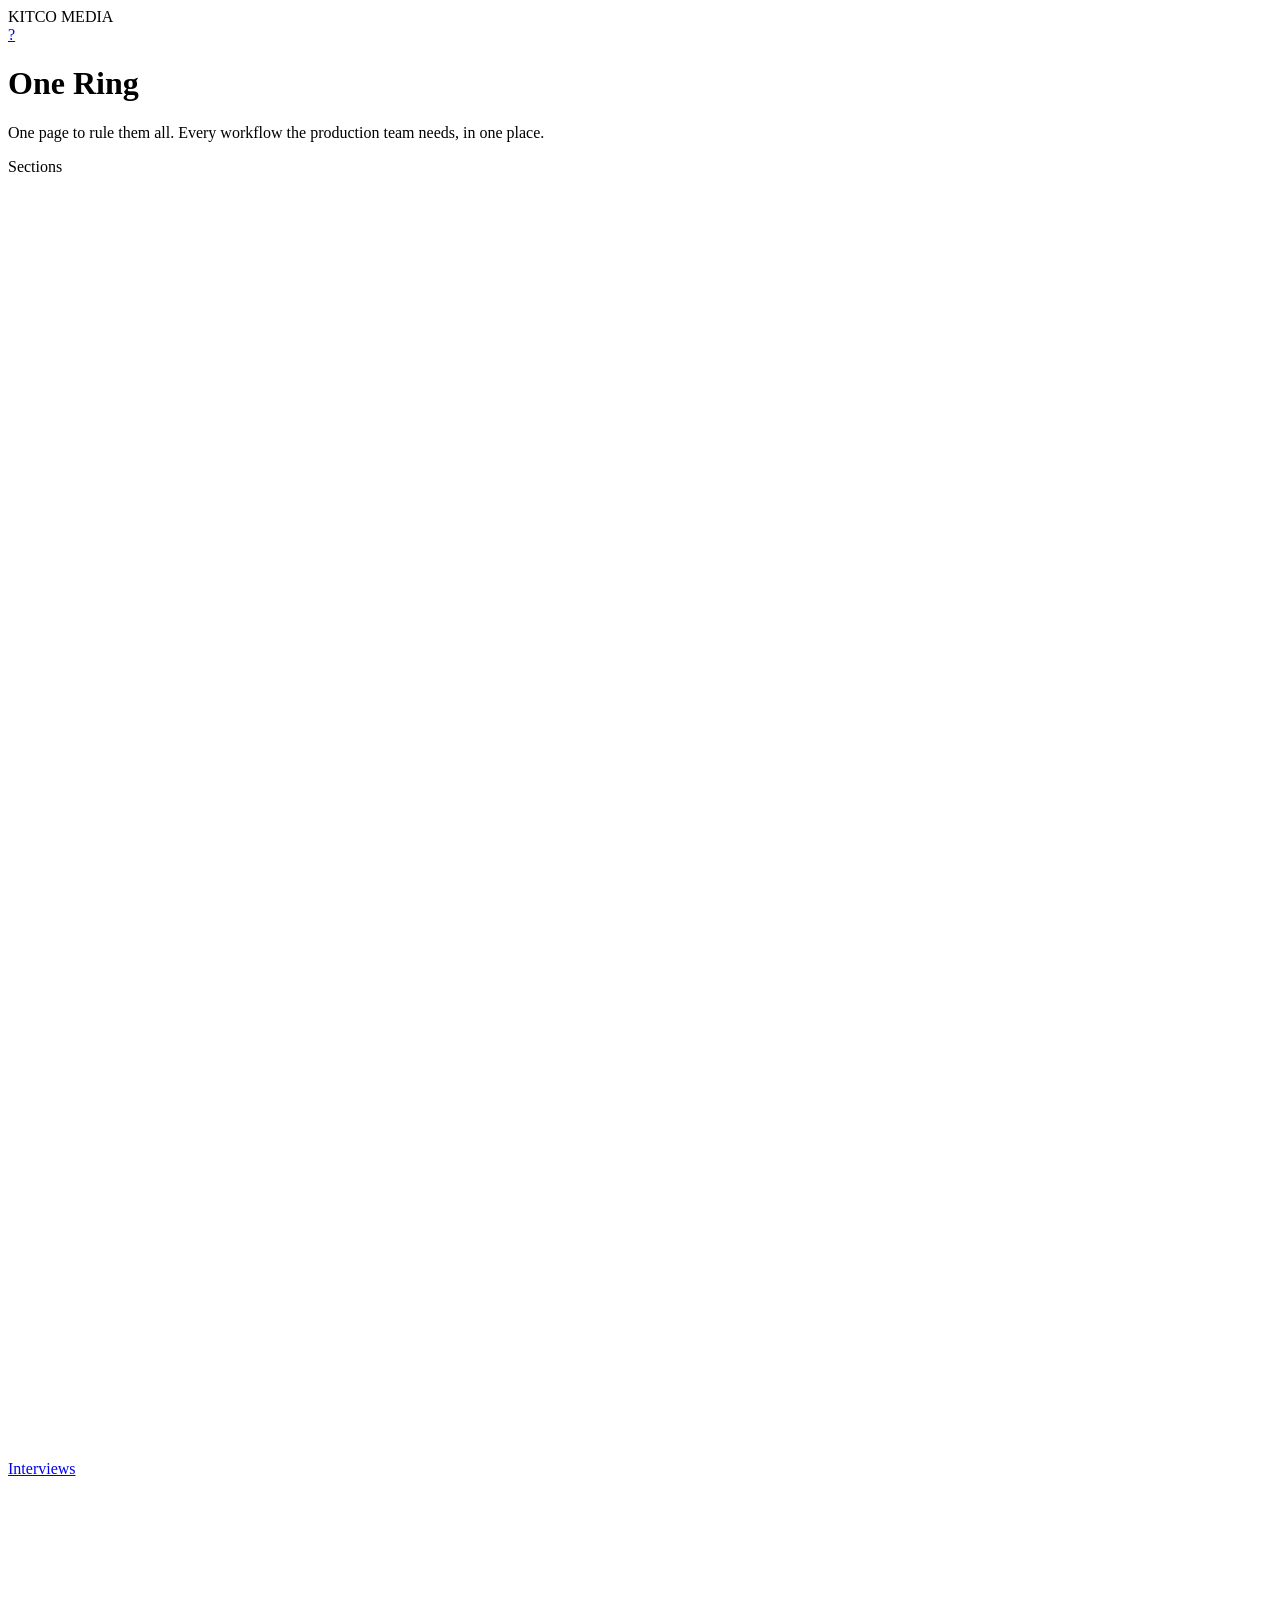
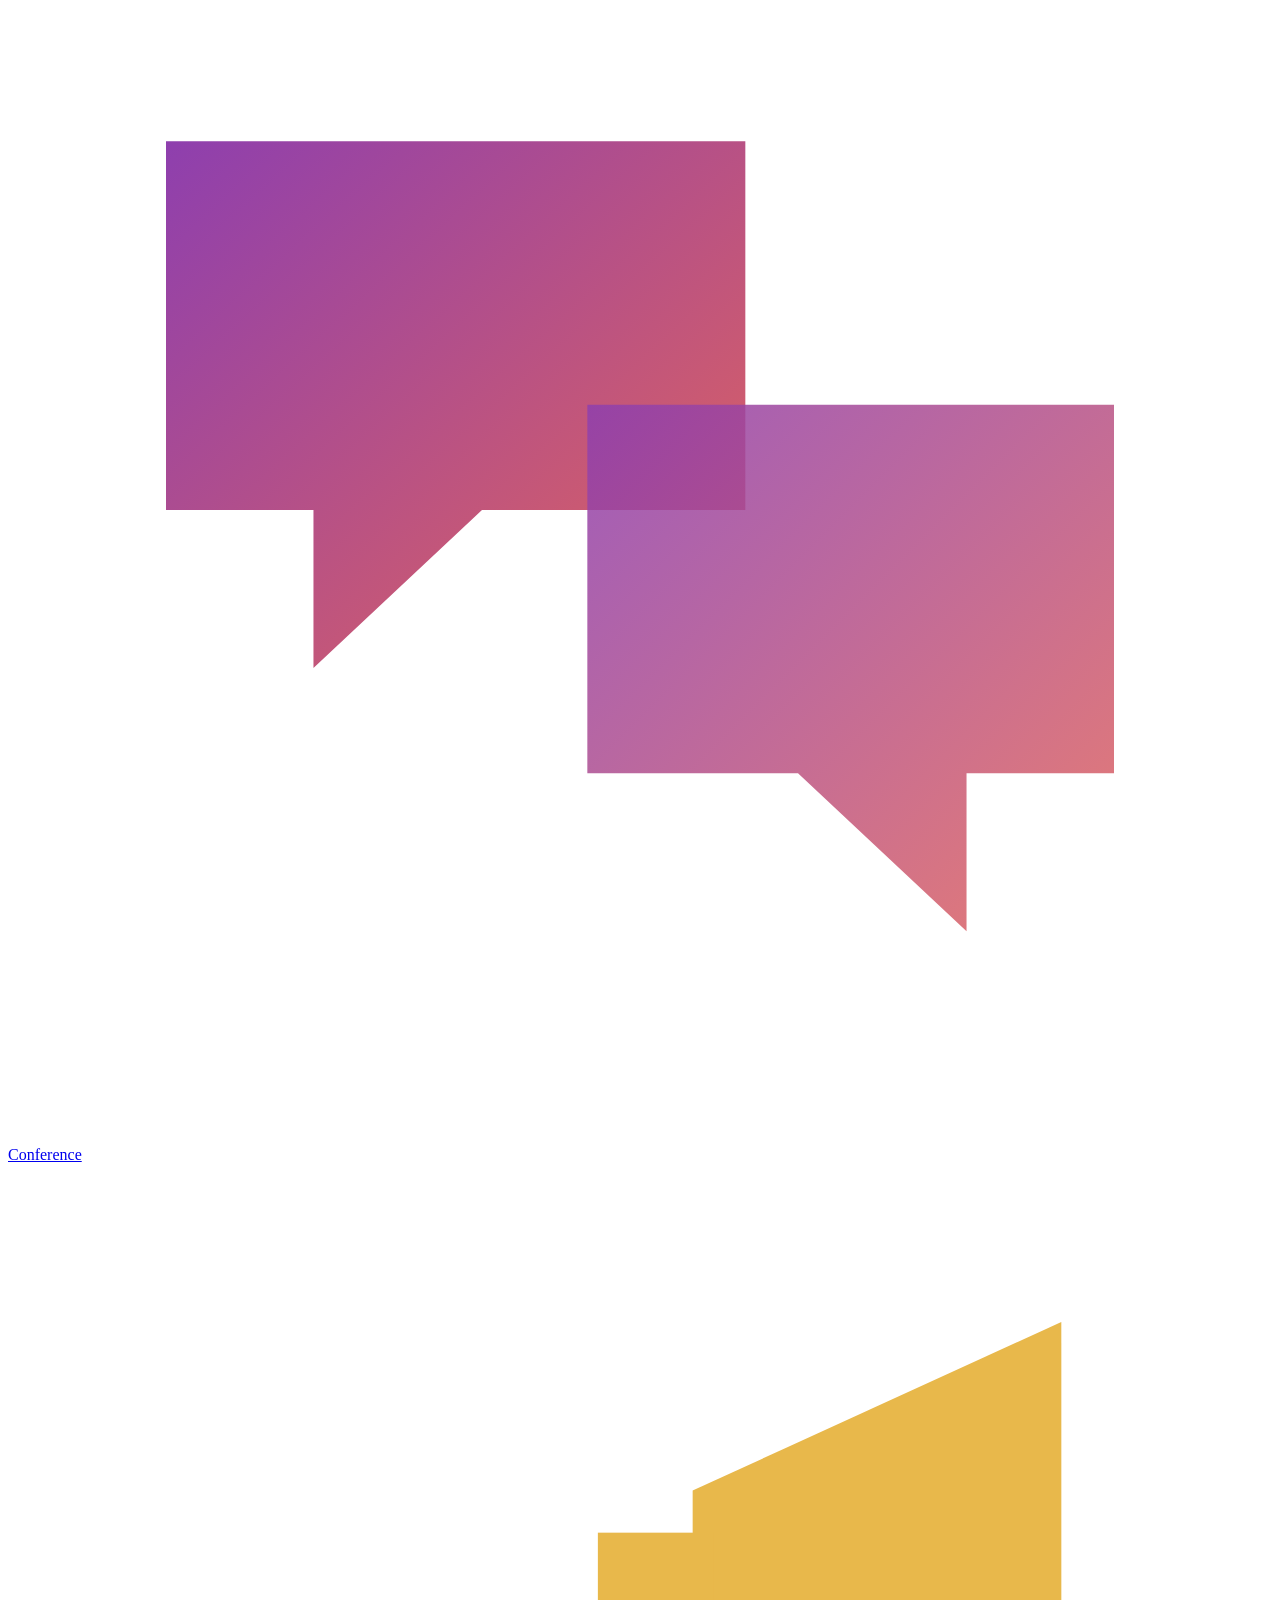
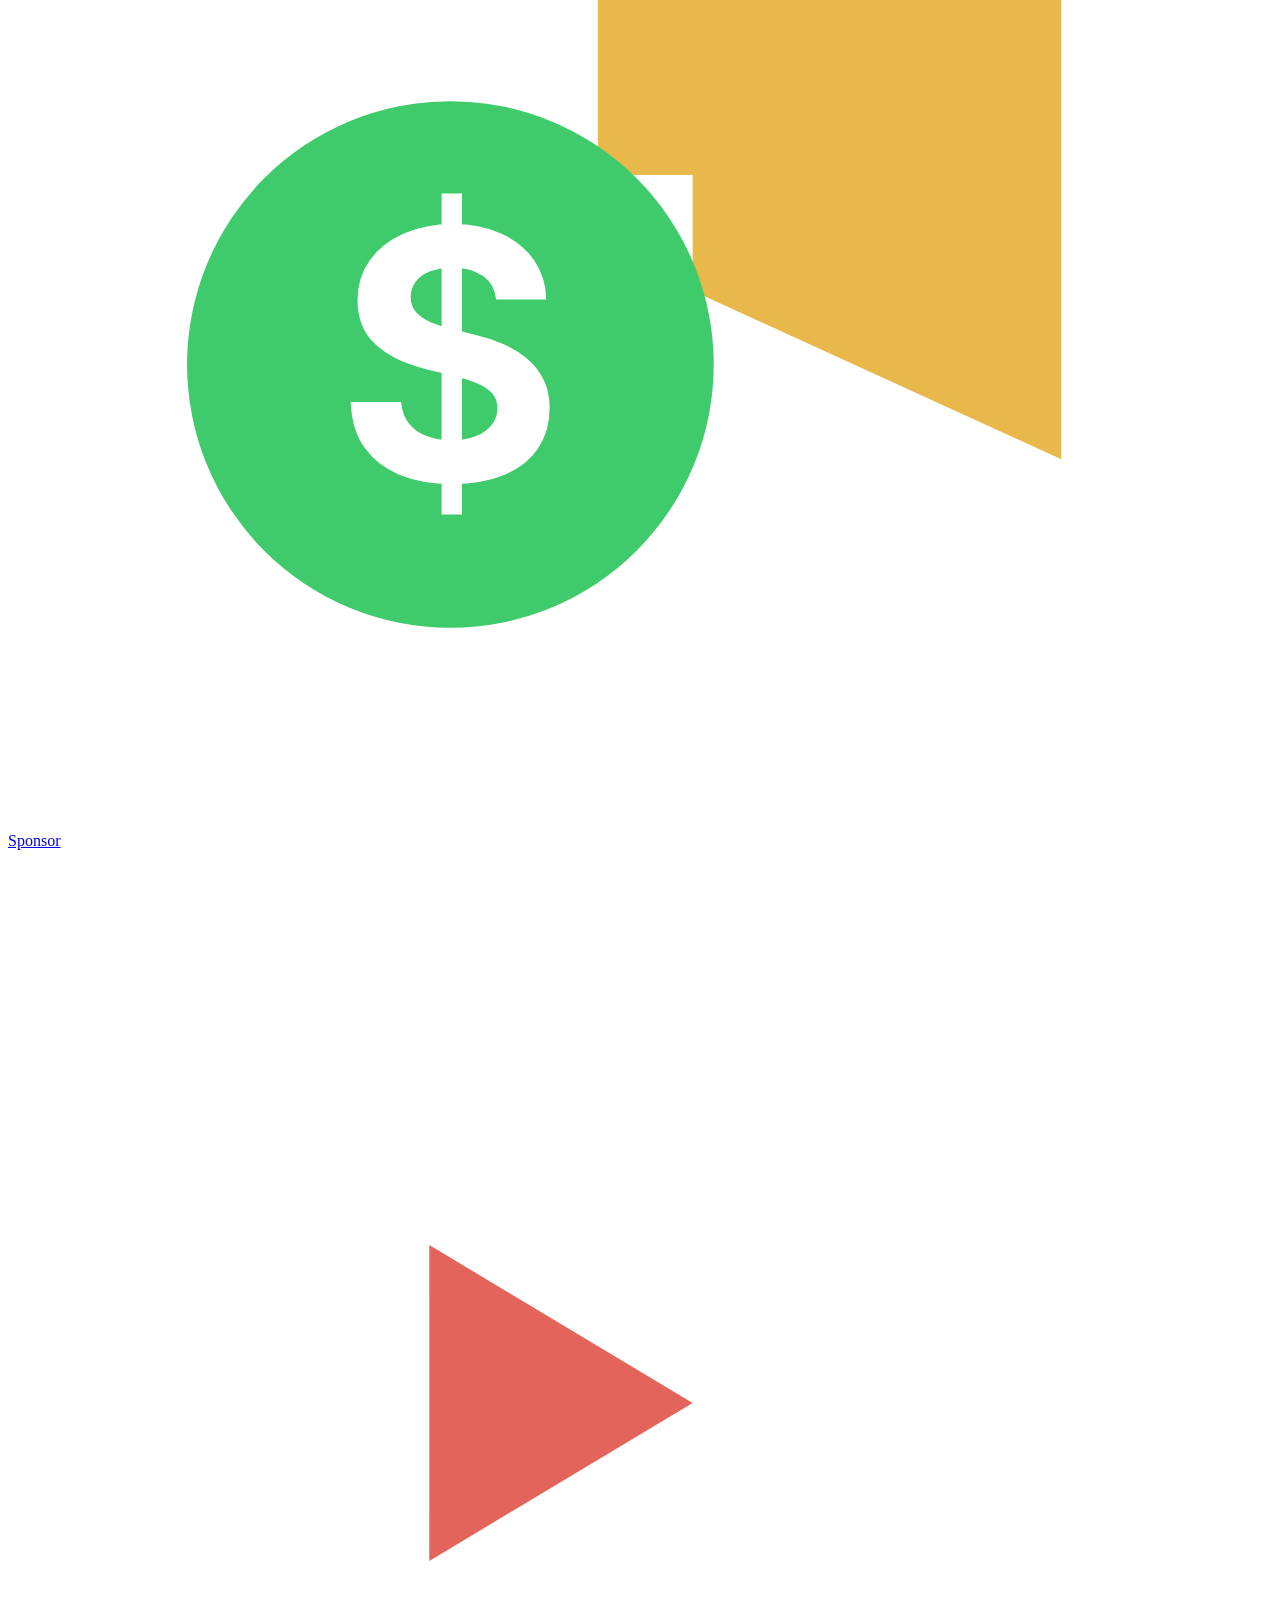
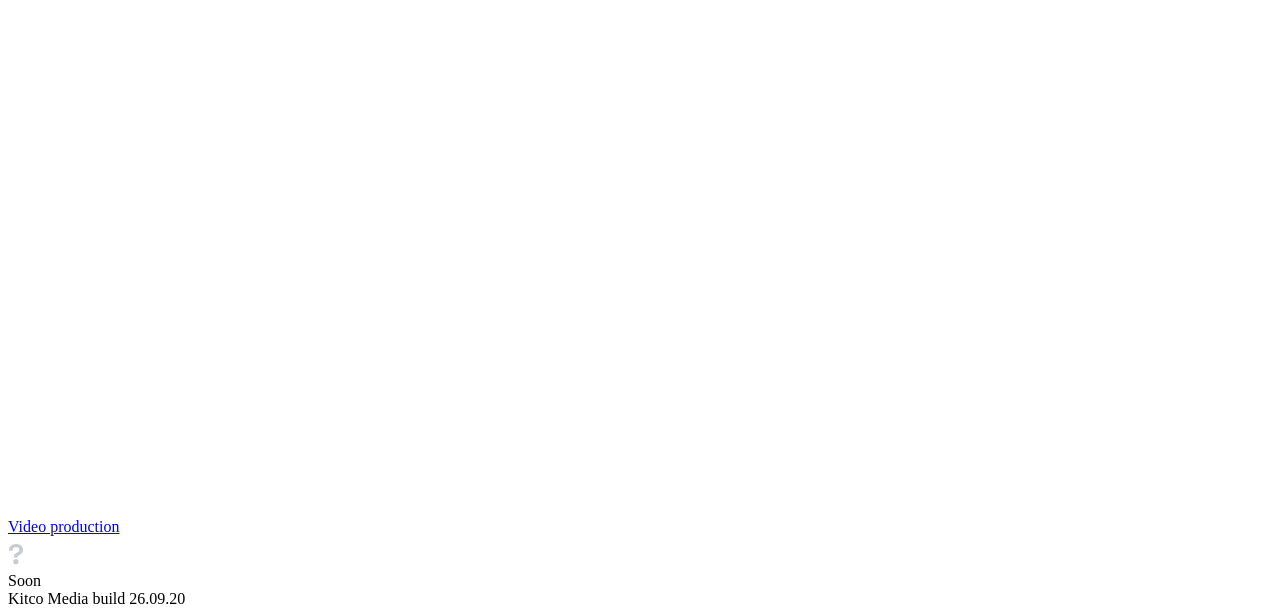
==== index.html @ 61135128 "Add files via upload" ====
<!DOCTYPE html>
<html lang="en">
<head>
<meta charset="UTF-8">
<meta name="viewport" content="width=device-width, initial-scale=1, viewport-fit=cover">
<title>Kitco Media — One Ring</title>
<meta name="description" content="Kitco Media internal reference hub.">
<link rel="preconnect" href="https://fonts.googleapis.com">
<link rel="preconnect" href="https://fonts.gstatic.com" crossorigin>
<link href="https://fonts.googleapis.com/css2?family=Space+Grotesk:wght@600;700&family=Inter:wght@400;500;600;700&display=swap" rel="stylesheet">
<link rel="stylesheet" href="assets/site.css">
</head>
<body>
<div class="wrap">

  <div class="topbar">
    <div class="lockup">
      <span class="kitco">KITCO</span>
      <span class="media-badge">MEDIA</span>
    </div>
    <div class="util-row">
      <a class="util-btn util-help" href="help.html" aria-label="Help">?</a>
    </div>
  </div>

  <div class="hero">
    <h1>One&nbsp;Ring</h1>
    <p>One page to rule them all. Every workflow the production team needs, in one place.</p>
  </div>

  <p class="section-label">Sections</p>

  <div class="grid">

    <a class="tile-link" href="interviews.html">
      <div class="tile bg-blue">
        <svg viewBox="0 0 24 24"><circle cx="12" cy="7.2" r="3.4" fill="#fff"/><path d="M6 15.2c0-2.4 2.6-3.6 6-3.6s6 1.2 6 3.6v1.2H6Z" fill="#fff"/><rect x="4" y="17.4" width="16" height="2.4" rx="1" fill="#fff"/></svg>
      </div>
      <span class="tile-label">Interviews</span>
    </a>

    <a class="tile-link" href="conference.html">
      <div class="tile bg-black">
        <svg viewBox="0 0 24 24">
          <defs><linearGradient id="hg1" x1="0" y1="0" x2="1" y2="1"><stop offset="0" stop-color="#8E3FAE"/><stop offset="1" stop-color="#E2645B"/></linearGradient></defs>
          <path d="M3 5h11v7H9l-3.2 3V12H3Z" fill="url(#hg1)"/>
          <path d="M11 10h10v7h-2.8v3L15 17h-4Z" fill="url(#hg1)" opacity="0.85"/>
        </svg>
      </div>
      <span class="tile-label">Conference</span>
    </a>

    <a class="tile-link" href="sponsor.html">
      <div class="tile bg-purple">
        <svg viewBox="0 0 24 24">
          <path d="M13 6.2l7-3.2v14l-7-3.2z" fill="#E8B84B"/>
          <rect x="11.2" y="7" width="2.2" height="4.6" fill="#E8B84B"/>
          <circle cx="8.4" cy="15.2" r="5" fill="#3FCB6B"/>
          <text x="8.4" y="17.4" font-size="6.6" font-weight="700" fill="#fff" text-anchor="middle" font-family="Inter, sans-serif">$</text>
        </svg>
      </div>
      <span class="tile-label">Sponsor</span>
    </a>

    <a class="tile-link" href="videoprod.html">
      <div class="tile bg-coral">
        <svg viewBox="0 0 24 24">
          <rect x="3" y="3" width="14" height="14" rx="4" fill="#fff"/>
          <path d="M8 7.5v6l5-3z" fill="#E2645B"/>
          <path d="M16.2 14.2l5 5" stroke="#fff" stroke-width="2.3" stroke-linecap="round"/>
          <path d="M19.6 12.6l3 3-2 2-3-3z" fill="#fff"/>
        </svg>
      </div>
      <span class="tile-label">Video production</span>
    </a>

    <div class="tile-link soon">
      <div class="tile bg-soon">
        <span style="font-family:'Space Grotesk',sans-serif; font-weight:700; font-size:28px; color:#C7CBD3;">?</span>
      </div>
      <span class="tile-label">Soon</span>
    </div>

  </div>

  <footer class="page-footer">
    <span>Kitco Media</span>
    <span>build 26.09.20</span>
  </footer>

</div>
</body>
</html>
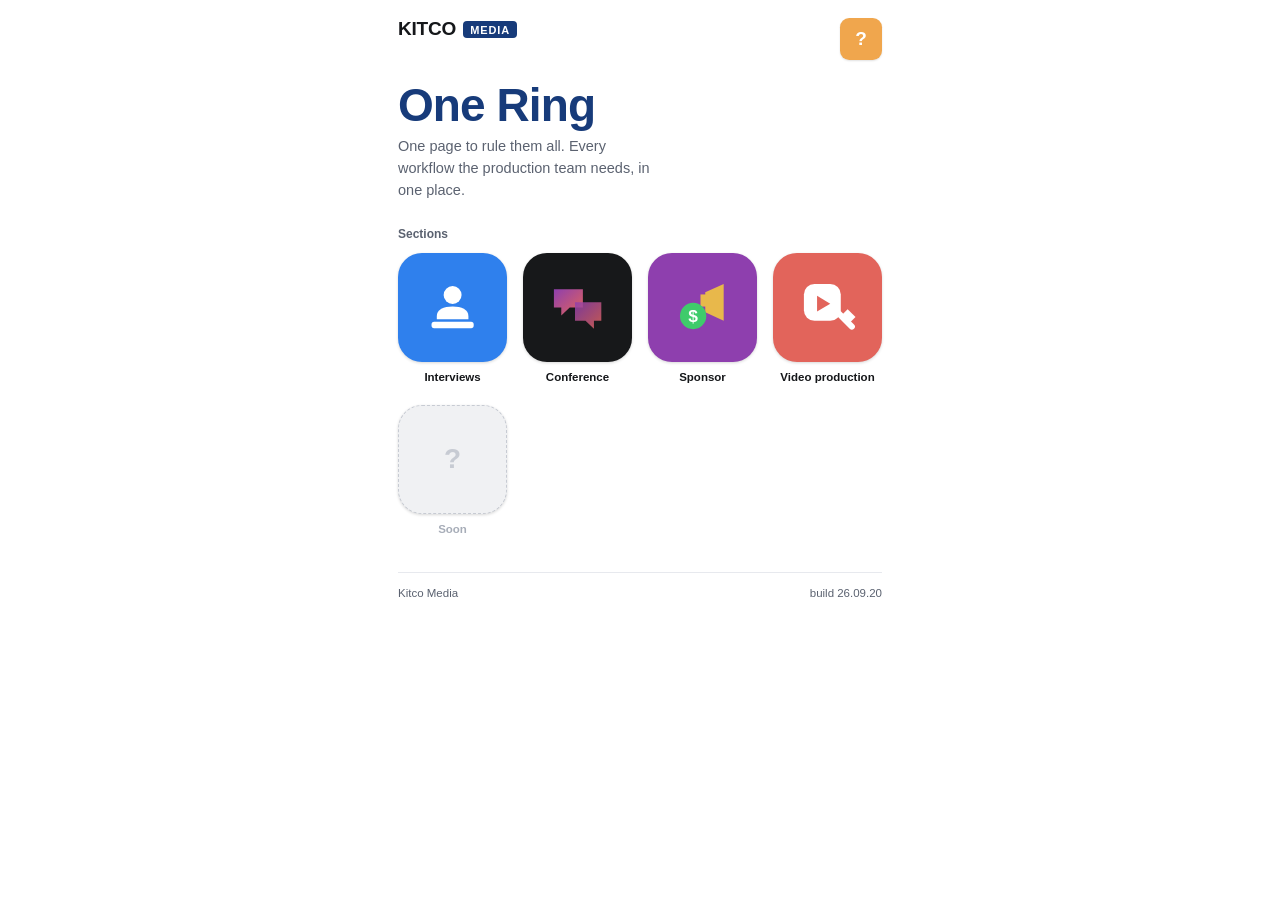
==== commit ecf3f5dc: "Add files via upload" ====
--- a/index.html
+++ b/index.html
@@ -4,66 +4,423 @@
 <meta charset="UTF-8">
 <meta name="viewport" content="width=device-width, initial-scale=1, viewport-fit=cover">
 <title>Kitco Media — One Ring</title>
-<meta name="description" content="Kitco Media internal reference hub.">
-<link rel="preconnect" href="https://fonts.googleapis.com">
-<link rel="preconnect" href="https://fonts.gstatic.com" crossorigin>
-<link href="https://fonts.googleapis.com/css2?family=Space+Grotesk:wght@600;700&family=Inter:wght@400;500;600;700&display=swap" rel="stylesheet">
-<link rel="stylesheet" href="assets/site.css">
+<style>
+:root{
+  --bg:#FFFFFF;
+  --ink:#15171A;
+  --ink-soft:#5B6270;
+  --line:#E7E9EE;
+
+  --navy:#173B7A;
+  --blue:#2F80ED;
+  --orange:#F0A64D;
+  --purple:#8E3FAE;
+  --coral:#E2645B;
+  --gold:#C99A3B;
+  --green:#34C759;
+  --cyan:#3FC1D6;
+  --magenta:#DD4FC0;
+
+  --tile-black:#17181A;
+  --tile-grey:#3A3A3D;
+  --tile-beige:#EEEAE2;
+
+  box-sizing:border-box;
+}
+*{box-sizing:inherit; margin:0; padding:0;}
+html,body{background:var(--bg);}
+body{
+  color:var(--ink);
+  font-family:-apple-system,BlinkMacSystemFont,"Segoe UI",Roboto,Helvetica,Arial,sans-serif;
+  min-height:100%;
+  padding-top:env(safe-area-inset-top,0px);
+  padding-bottom:env(safe-area-inset-bottom,0px);
+  -webkit-font-smoothing:antialiased;
+}
+a{color:inherit; text-decoration:none;}
+img,svg{display:block;}
+
+.wrap{max-width:520px; margin:0 auto; padding:18px 18px 56px;}
+
+.screen{display:none;}
+.screen.active{display:block;}
+
+/* top bar */
+.topbar{display:flex; align-items:flex-start; justify-content:space-between; gap:12px; margin-bottom:22px;}
+.lockup{display:flex; align-items:baseline; gap:7px; flex-shrink:0;}
+.lockup .kitco{font-weight:700; font-size:19px; letter-spacing:-0.01em; color:var(--ink);}
+.lockup .media-badge{font-weight:600; font-size:11px; letter-spacing:0.08em; color:#fff; background:var(--navy); padding:3px 7px 2px; border-radius:4px; transform:translateY(-1px);}
+
+.util-row{display:flex; gap:10px; flex-shrink:0;}
+.util-btn{width:42px; height:42px; border-radius:22%; display:flex; align-items:center; justify-content:center; flex-shrink:0; box-shadow:0 1px 2px rgba(0,0,0,0.12); border:none; cursor:pointer;}
+.util-btn svg{width:22px; height:22px;}
+.util-home{background:var(--blue);}
+.util-help{background:var(--orange); font-weight:700; color:#fff; font-size:19px;}
+
+/* page head */
+.page-head{display:flex; align-items:center; gap:14px; margin-bottom:26px;}
+.page-icon{width:64px; height:64px; border-radius:22%; flex-shrink:0; display:flex; align-items:center; justify-content:center; box-shadow:0 1px 3px rgba(0,0,0,0.15);}
+.page-icon svg{width:34px; height:34px;}
+.page-head h1{font-weight:700; font-size:26px; letter-spacing:-0.01em; color:var(--ink);}
+
+/* hero */
+.hero{margin-bottom:26px;}
+.hero h1{font-weight:700; font-size:clamp(36px,10vw,46px); line-height:1; letter-spacing:-0.02em; color:var(--navy);}
+.hero p{margin-top:8px; font-size:14.5px; color:var(--ink-soft); max-width:32ch; line-height:1.5;}
+
+.section-label{font-size:12px; font-weight:600; color:var(--ink-soft); margin-bottom:12px;}
+
+/* grid */
+.grid{display:grid; grid-template-columns:repeat(4,1fr); gap:16px 12px;}
+@media (min-width:480px){.grid{gap:20px 16px;}}
+
+.tile-link{display:flex; flex-direction:column; align-items:center; text-align:center; gap:8px; background:none; border:none; cursor:pointer; font:inherit; color:inherit; padding:0;}
+.tile{width:100%; aspect-ratio:1; border-radius:22%; display:flex; align-items:center; justify-content:center; position:relative; overflow:hidden; box-shadow:0 1px 3px rgba(0,0,0,0.16); transition:transform .12s ease;}
+.tile-link:active .tile{transform:scale(0.93);}
+.tile svg{width:58%; height:58%;}
+.tile-label{font-size:11.5px; font-weight:600; color:var(--ink); line-height:1.25;}
+
+.bg-black{background:var(--tile-black);}
+.bg-grey{background:var(--tile-grey);}
+.bg-beige{background:var(--tile-beige);}
+.bg-blue{background:var(--blue);}
+.bg-purple{background:var(--purple);}
+.bg-coral{background:var(--coral);}
+.bg-soon{background:#F0F1F3; border:1.5px dashed #C7CBD3;}
+.tile-link.soon{pointer-events:none;}
+.tile-link.soon .tile-label{color:#A7ADB8;}
+
+.mini-badge{position:absolute; font-weight:700; font-size:8.5px; letter-spacing:0.02em; padding:2px 5px; border-radius:3px; color:#fff;}
+.mini-word{position:absolute; top:22%; font-weight:700; font-size:13px; color:#fff; letter-spacing:-0.02em;}
+.mini-check{position:absolute; bottom:8%; right:8%; width:22%; height:22%; border-radius:50%; background:var(--green); display:flex; align-items:center; justify-content:center;}
+.mini-check svg{width:65%; height:65%;}
+
+.logo-text{font-weight:700; font-size:13px; line-height:1.15; text-align:center;}
+.logo-text .l1{display:block; font-size:9px; font-weight:600; letter-spacing:0.02em;}
+
+footer.page-footer{margin-top:36px; padding-top:14px; border-top:1px solid var(--line); display:flex; justify-content:space-between; font-size:11.5px; color:var(--ink-soft);}
+
+:focus-visible{outline:2px solid var(--blue); outline-offset:2px;}
+</style>
 </head>
 <body>
-<div class="wrap">
-
-  <div class="topbar">
-    <div class="lockup">
-      <span class="kitco">KITCO</span>
-      <span class="media-badge">MEDIA</span>
-    </div>
-    <div class="util-row">
-      <a class="util-btn util-help" href="help.html" aria-label="Help">?</a>
-    </div>
+
+<!-- ============ HOME ============ -->
+<section id="screen-home" class="screen active">
+  <div class="wrap">
+    <div class="topbar">
+      <div class="lockup"><span class="kitco">KITCO</span><span class="media-badge">MEDIA</span></div>
+      <div class="util-row">
+        <button class="util-btn util-help" onclick="showScreen('help')" aria-label="Help">?</button>
+      </div>
+    </div>
+
+    <div class="hero">
+      <h1>One&nbsp;Ring</h1>
+      <p>One page to rule them all. Every workflow the production team needs, in one place.</p>
+    </div>
+
+    <p class="section-label">Sections</p>
+
+    <div class="grid">
+      <button class="tile-link" onclick="showScreen('interviews')">
+        <div class="tile bg-blue">
+          <svg viewBox="0 0 24 24"><circle cx="12" cy="7.2" r="3.4" fill="#fff"/><path d="M6 15.2c0-2.4 2.6-3.6 6-3.6s6 1.2 6 3.6v1.2H6Z" fill="#fff"/><rect x="4" y="17.4" width="16" height="2.4" rx="1" fill="#fff"/></svg>
+        </div>
+        <span class="tile-label">Interviews</span>
+      </button>
+
+      <button class="tile-link" onclick="showScreen('conference')">
+        <div class="tile bg-black">
+          <svg viewBox="0 0 24 24">
+            <defs><linearGradient id="hg1" x1="0" y1="0" x2="1" y2="1"><stop offset="0" stop-color="#8E3FAE"/><stop offset="1" stop-color="#E2645B"/></linearGradient></defs>
+            <path d="M3 5h11v7H9l-3.2 3V12H3Z" fill="url(#hg1)"/>
+            <path d="M11 10h10v7h-2.8v3L15 17h-4Z" fill="url(#hg1)" opacity="0.85"/>
+          </svg>
+        </div>
+        <span class="tile-label">Conference</span>
+      </button>
+
+      <button class="tile-link" onclick="showScreen('sponsor')">
+        <div class="tile bg-purple">
+          <svg viewBox="0 0 24 24">
+            <path d="M13 6.2l7-3.2v14l-7-3.2z" fill="#E8B84B"/>
+            <rect x="11.2" y="7" width="2.2" height="4.6" fill="#E8B84B"/>
+            <circle cx="8.4" cy="15.2" r="5" fill="#3FCB6B"/>
+            <text x="8.4" y="17.4" font-size="6.6" font-weight="700" fill="#fff" text-anchor="middle">$</text>
+          </svg>
+        </div>
+        <span class="tile-label">Sponsor</span>
+      </button>
+
+      <button class="tile-link" onclick="showScreen('videoprod')">
+        <div class="tile bg-coral">
+          <svg viewBox="0 0 24 24">
+            <rect x="3" y="3" width="14" height="14" rx="4" fill="#fff"/>
+            <path d="M8 7.5v6l5-3z" fill="#E2645B"/>
+            <path d="M16.2 14.2l5 5" stroke="#fff" stroke-width="2.3" stroke-linecap="round"/>
+            <path d="M19.6 12.6l3 3-2 2-3-3z" fill="#fff"/>
+          </svg>
+        </div>
+        <span class="tile-label">Video production</span>
+      </button>
+
+      <div class="tile-link soon">
+        <div class="tile bg-soon"><span style="font-weight:700; font-size:28px; color:#C7CBD3;">?</span></div>
+        <span class="tile-label">Soon</span>
+      </div>
+    </div>
+
+    <footer class="page-footer"><span>Kitco Media</span><span>build 26.09.20</span></footer>
   </div>
-
-  <div class="hero">
-    <h1>One&nbsp;Ring</h1>
-    <p>One page to rule them all. Every workflow the production team needs, in one place.</p>
+</section>
+
+<!-- ============ INTERVIEWS ============ -->
+<section id="screen-interviews" class="screen">
+  <div class="wrap">
+    <div class="topbar">
+      <div class="lockup"><span class="kitco">KITCO</span><span class="media-badge">MEDIA</span></div>
+      <div class="util-row">
+        <button class="util-btn util-home" onclick="showScreen('home')" aria-label="Home"><svg viewBox="0 0 24 24"><path d="M4 11.2 12 4l8 7.2V20h-6v-6h-4v6H4Z" fill="#fff"/></svg></button>
+        <button class="util-btn util-help" onclick="showScreen('help')" aria-label="Help">?</button>
+      </div>
+    </div>
+
+    <div class="page-head">
+      <div class="page-icon bg-blue">
+        <svg viewBox="0 0 24 24"><circle cx="12" cy="7.2" r="3.4" fill="#fff"/><path d="M6 15.2c0-2.4 2.6-3.6 6-3.6s6 1.2 6 3.6v1.2H6Z" fill="#fff"/><rect x="4" y="17.4" width="16" height="2.4" rx="1" fill="#fff"/></svg>
+      </div>
+      <h1>Interviews</h1>
+    </div>
+
+    <div class="grid">
+      <a class="tile-link" href="javascript:void(0)">
+        <div class="tile bg-black">
+          <span class="mini-word">KITCO</span>
+          <span class="mini-badge" style="background:#2F6FCE; top:54%;">NEWS</span>
+          <span class="mini-check"><svg viewBox="0 0 24 24"><path d="M5 13l4 4 10-10" stroke="#fff" stroke-width="3.4" fill="none" stroke-linecap="round" stroke-linejoin="round"/></svg></span>
+        </div>
+        <span class="tile-label">News<br>checklist</span>
+      </a>
+
+      <a class="tile-link" href="javascript:void(0)">
+        <div class="tile bg-black">
+          <span class="mini-word">KITCO</span>
+          <span class="mini-badge" style="background:var(--gold); top:54%;">MINING</span>
+          <span class="mini-check"><svg viewBox="0 0 24 24"><path d="M5 13l4 4 10-10" stroke="#fff" stroke-width="3.4" fill="none" stroke-linecap="round" stroke-linejoin="round"/></svg></span>
+        </div>
+        <span class="tile-label">Mining<br>checklist</span>
+      </a>
+
+      <a class="tile-link" href="javascript:void(0)">
+        <div class="tile bg-grey"><svg viewBox="0 0 24 24"><path d="M3 17l4-5 4 3 5-7 5 4v6H3z" fill="#8FD0F0"/><path d="M3 17h18" stroke="#fff" stroke-width="1"/></svg></div>
+        <span class="tile-label">Chart guide</span>
+      </a>
+
+      <a class="tile-link" href="javascript:void(0)">
+        <div class="tile bg-grey">
+          <svg viewBox="0 0 24 24"><path d="M4 9l8-5 8 5-8 5z" fill="#fff"/><path d="M4 9v5l8 5 8-5V9l-8 5z" fill="#fff" opacity="0.55"/></svg>
+          <span class="mini-badge" style="background:#2F6FCE; bottom:9%; top:auto;">NEWS</span>
+        </div>
+        <span class="tile-label">Dropbox<br>news</span>
+      </a>
+
+      <a class="tile-link" href="javascript:void(0)">
+        <div class="tile bg-coral">
+          <svg viewBox="0 0 24 24">
+            <rect x="2" y="8.6" width="16" height="6.8" rx="3.4" fill="#fff"/>
+            <text x="10" y="13.4" font-size="4.6" font-weight="700" fill="#E2645B" text-anchor="middle">Booking</text>
+            <circle cx="19" cy="17" r="1.3" fill="#fff"/>
+            <circle cx="19" cy="17" r="3" fill="none" stroke="#fff" stroke-width="1" opacity="0.7"/>
+          </svg>
+        </div>
+        <span class="tile-label">Booking</span>
+      </a>
+
+      <a class="tile-link" href="javascript:void(0)">
+        <div class="tile bg-black">
+          <svg viewBox="0 0 24 24">
+            <circle cx="6" cy="7" r="1.8" fill="#fff"/><rect x="9" y="6.2" width="10" height="1.6" rx="0.8" fill="#fff"/>
+            <circle cx="6" cy="12" r="1.8" fill="#fff"/><rect x="9" y="11.2" width="10" height="1.6" rx="0.8" fill="#fff"/>
+            <circle cx="6" cy="17" r="1.8" fill="#fff"/><rect x="9" y="16.2" width="10" height="1.6" rx="0.8" fill="#fff"/>
+          </svg>
+        </div>
+        <span class="tile-label">Contacts /<br>archive</span>
+      </a>
+
+      <a class="tile-link" href="javascript:void(0)">
+        <div class="tile bg-grey">
+          <svg viewBox="0 0 24 24">
+            <defs><radialGradient id="ig1" cx="30%" cy="30%" r="80%"><stop offset="0" stop-color="#F5C24D"/><stop offset="0.5" stop-color="#E2445B"/><stop offset="1" stop-color="#8E3FAE"/></radialGradient></defs>
+            <rect x="6" y="2" width="12" height="20" rx="3" fill="none" stroke="#fff" stroke-width="1.5"/>
+            <circle cx="12" cy="12" r="4" fill="url(#ig1)"/>
+            <circle cx="12" cy="12" r="1.5" fill="#fff"/>
+          </svg>
+        </div>
+        <span class="tile-label">Socials</span>
+      </a>
+
+      <a class="tile-link" href="javascript:void(0)">
+        <div class="tile bg-grey">
+          <svg viewBox="0 0 24 24"><path d="M4 9l8-5 8 5-8 5z" fill="#fff"/><path d="M4 9v5l8 5 8-5V9l-8 5z" fill="#fff" opacity="0.55"/></svg>
+          <span class="mini-badge" style="background:var(--gold); bottom:9%; top:auto;">MINING</span>
+        </div>
+        <span class="tile-label">Dropbox<br>mining</span>
+      </a>
+    </div>
+
+    <footer class="page-footer"><span>Kitco Media</span><span>Interviews</span></footer>
   </div>
-
-  <p class="section-label">Sections</p>
-
-  <div class="grid">
-
-    <a class="tile-link" href="interviews.html">
-      <div class="tile bg-blue">
-        <svg viewBox="0 0 24 24"><circle cx="12" cy="7.2" r="3.4" fill="#fff"/><path d="M6 15.2c0-2.4 2.6-3.6 6-3.6s6 1.2 6 3.6v1.2H6Z" fill="#fff"/><rect x="4" y="17.4" width="16" height="2.4" rx="1" fill="#fff"/></svg>
-      </div>
-      <span class="tile-label">Interviews</span>
-    </a>
-
-    <a class="tile-link" href="conference.html">
-      <div class="tile bg-black">
+</section>
+
+<!-- ============ CONFERENCE ============ -->
+<section id="screen-conference" class="screen">
+  <div class="wrap">
+    <div class="topbar">
+      <div class="lockup"><span class="kitco">KITCO</span><span class="media-badge">MEDIA</span></div>
+      <div class="util-row">
+        <button class="util-btn util-home" onclick="showScreen('home')" aria-label="Home"><svg viewBox="0 0 24 24"><path d="M4 11.2 12 4l8 7.2V20h-6v-6h-4v6H4Z" fill="#fff"/></svg></button>
+        <button class="util-btn util-help" onclick="showScreen('help')" aria-label="Help">?</button>
+      </div>
+    </div>
+
+    <div class="page-head">
+      <div class="page-icon bg-black">
         <svg viewBox="0 0 24 24">
-          <defs><linearGradient id="hg1" x1="0" y1="0" x2="1" y2="1"><stop offset="0" stop-color="#8E3FAE"/><stop offset="1" stop-color="#E2645B"/></linearGradient></defs>
-          <path d="M3 5h11v7H9l-3.2 3V12H3Z" fill="url(#hg1)"/>
-          <path d="M11 10h10v7h-2.8v3L15 17h-4Z" fill="url(#hg1)" opacity="0.85"/>
+          <defs><linearGradient id="pg1" x1="0" y1="0" x2="1" y2="1"><stop offset="0" stop-color="#8E3FAE"/><stop offset="1" stop-color="#E2645B"/></linearGradient></defs>
+          <path d="M3 5h11v7H9l-3.2 3V12H3Z" fill="url(#pg1)"/>
+          <path d="M11 10h10v7h-2.8v3L15 17h-4Z" fill="url(#pg1)" opacity="0.85"/>
         </svg>
       </div>
-      <span class="tile-label">Conference</span>
-    </a>
-
-    <a class="tile-link" href="sponsor.html">
-      <div class="tile bg-purple">
+      <h1>Conference</h1>
+    </div>
+
+    <div class="grid">
+      <a class="tile-link" href="javascript:void(0)">
+        <div class="tile bg-black"><svg viewBox="0 0 24 24"><path d="M12 3l2.6 5.3 5.8.8-4.2 4.1 1 5.8L12 16.9 6.8 19l1-5.8-4.2-4.1 5.8-.8z" fill="#F0C24D"/></svg></div>
+        <span class="tile-label">Master of<br>conferences</span>
+      </a>
+
+      <a class="tile-link" href="javascript:void(0)">
+        <div class="tile bg-grey">
+          <svg viewBox="0 0 24 24">
+            <rect x="9" y="9" width="6" height="1.6" rx="0.8" fill="#B9A8F0"/>
+            <rect x="11.2" y="10.6" width="1.6" height="6" fill="#B9A8F0"/>
+            <path d="M4 9l3-2 3 2-1 3H5z" fill="#7C6FE0"/>
+            <path d="M14 9l3-2 3 2-1 3h-4z" fill="#7C6FE0"/>
+          </svg>
+        </div>
+        <span class="tile-label">Furniture<br>guide</span>
+      </a>
+
+      <a class="tile-link" href="javascript:void(0)">
+        <div class="tile bg-grey">
+          <svg viewBox="0 0 24 24">
+            <rect x="5" y="4" width="14" height="16" rx="2" fill="#EFE9DA"/>
+            <rect x="7.5" y="8" width="9" height="1.4" rx="0.7" fill="#E2645B"/>
+            <rect x="7.5" y="11" width="9" height="1.4" rx="0.7" fill="#E8B84B"/>
+            <rect x="7.5" y="14" width="6" height="1.4" rx="0.7" fill="#E8B84B"/>
+          </svg>
+        </div>
+        <span class="tile-label">Promo<br>storyboard</span>
+      </a>
+
+      <a class="tile-link" href="javascript:void(0)">
+        <div class="tile bg-grey">
+          <span class="logo-text" style="color:var(--cyan); font-style:italic;"><span class="l1" style="color:var(--cyan);">Conference</span>Logos</span>
+        </div>
+        <span class="tile-label">Conference<br>logos</span>
+      </a>
+    </div>
+
+    <footer class="page-footer"><span>Kitco Media</span><span>Conference</span></footer>
+  </div>
+</section>
+
+<!-- ============ SPONSOR ============ -->
+<section id="screen-sponsor" class="screen">
+  <div class="wrap">
+    <div class="topbar">
+      <div class="lockup"><span class="kitco">KITCO</span><span class="media-badge">MEDIA</span></div>
+      <div class="util-row">
+        <button class="util-btn util-home" onclick="showScreen('home')" aria-label="Home"><svg viewBox="0 0 24 24"><path d="M4 11.2 12 4l8 7.2V20h-6v-6h-4v6H4Z" fill="#fff"/></svg></button>
+        <button class="util-btn util-help" onclick="showScreen('help')" aria-label="Help">?</button>
+      </div>
+    </div>
+
+    <div class="page-head">
+      <div class="page-icon bg-purple">
         <svg viewBox="0 0 24 24">
           <path d="M13 6.2l7-3.2v14l-7-3.2z" fill="#E8B84B"/>
           <rect x="11.2" y="7" width="2.2" height="4.6" fill="#E8B84B"/>
           <circle cx="8.4" cy="15.2" r="5" fill="#3FCB6B"/>
-          <text x="8.4" y="17.4" font-size="6.6" font-weight="700" fill="#fff" text-anchor="middle" font-family="Inter, sans-serif">$</text>
+          <text x="8.4" y="17.4" font-size="6.6" font-weight="700" fill="#fff" text-anchor="middle">$</text>
         </svg>
       </div>
-      <span class="tile-label">Sponsor</span>
-    </a>
-
-    <a class="tile-link" href="videoprod.html">
-      <div class="tile bg-coral">
+      <h1>Sponsor</h1>
+    </div>
+
+    <div class="grid">
+      <a class="tile-link" href="javascript:void(0)">
+        <div class="tile bg-grey">
+          <span class="logo-text" style="color:var(--magenta); font-style:italic;"><span class="l1" style="color:var(--magenta);">Sponsor</span>Logos</span>
+        </div>
+        <span class="tile-label">Sponsor<br>logos</span>
+      </a>
+
+      <a class="tile-link" href="javascript:void(0)">
+        <div class="tile bg-grey">
+          <svg viewBox="0 0 24 24">
+            <rect x="5" y="3" width="12" height="17" rx="2" fill="none" stroke="#5AA9F5" stroke-width="1.5"/>
+            <rect x="8.5" y="1.6" width="5" height="2.4" rx="1" fill="#5AA9F5"/>
+            <path d="M7.5 8l1.3 1.3L11 7" stroke="#5AA9F5" stroke-width="1.4" fill="none" stroke-linecap="round" stroke-linejoin="round"/>
+            <rect x="12" y="7.4" width="3.5" height="1.2" rx="0.6" fill="#5AA9F5"/>
+            <path d="M7.5 12.5l1.3 1.3 2.2-2.3" stroke="#5AA9F5" stroke-width="1.4" fill="none" stroke-linecap="round" stroke-linejoin="round"/>
+            <rect x="12" y="11.9" width="3.5" height="1.2" rx="0.6" fill="#5AA9F5"/>
+            <circle cx="17" cy="18" r="4.2" fill="#3E77E0"/>
+            <text x="17" y="19.6" font-size="5" font-weight="700" fill="#fff" text-anchor="middle">$</text>
+          </svg>
+        </div>
+        <span class="tile-label">Guide —<br>daily shows</span>
+      </a>
+
+      <a class="tile-link" href="javascript:void(0)">
+        <div class="tile bg-beige">
+          <svg viewBox="0 0 24 24">
+            <rect x="4" y="4" width="16" height="16" rx="2" fill="#fff" stroke="#D8D2C4"/>
+            <rect x="6" y="7" width="12" height="1.2" fill="#3A3A3D" opacity="0.45"/>
+            <rect x="6" y="10" width="12" height="1.2" fill="#3A3A3D" opacity="0.45"/>
+            <rect x="6" y="13" width="8" height="1.2" fill="#3A3A3D" opacity="0.45"/>
+            <circle cx="17" cy="16.4" r="4" fill="none" stroke="#C99A3B" stroke-width="1.6"/>
+            <text x="17" y="18" font-size="4.6" font-weight="700" fill="#C99A3B" text-anchor="middle">AD</text>
+          </svg>
+        </div>
+        <span class="tile-label">Ad option<br>on video</span>
+      </a>
+
+      <div class="tile-link soon">
+        <div class="tile bg-soon"><span style="font-weight:700; font-size:28px; color:#C7CBD3;">?</span></div>
+        <span class="tile-label">Soon</span>
+      </div>
+    </div>
+
+    <footer class="page-footer"><span>Kitco Media</span><span>Sponsor</span></footer>
+  </div>
+</section>
+
+<!-- ============ VIDEO PRODUCTION ============ -->
+<section id="screen-videoprod" class="screen">
+  <div class="wrap">
+    <div class="topbar">
+      <div class="lockup"><span class="kitco">KITCO</span><span class="media-badge">MEDIA</span></div>
+      <div class="util-row">
+        <button class="util-btn util-home" onclick="showScreen('home')" aria-label="Home"><svg viewBox="0 0 24 24"><path d="M4 11.2 12 4l8 7.2V20h-6v-6h-4v6H4Z" fill="#fff"/></svg></button>
+        <button class="util-btn util-help" onclick="showScreen('help')" aria-label="Help">?</button>
+      </div>
+    </div>
+
+    <div class="page-head">
+      <div class="page-icon bg-coral">
         <svg viewBox="0 0 24 24">
           <rect x="3" y="3" width="14" height="14" rx="4" fill="#fff"/>
           <path d="M8 7.5v6l5-3z" fill="#E2645B"/>
@@ -71,23 +428,99 @@
           <path d="M19.6 12.6l3 3-2 2-3-3z" fill="#fff"/>
         </svg>
       </div>
-      <span class="tile-label">Video production</span>
-    </a>
-
-    <div class="tile-link soon">
-      <div class="tile bg-soon">
-        <span style="font-family:'Space Grotesk',sans-serif; font-weight:700; font-size:28px; color:#C7CBD3;">?</span>
-      </div>
-      <span class="tile-label">Soon</span>
-    </div>
-
+      <h1>Video production</h1>
+    </div>
+
+    <div class="grid">
+      <a class="tile-link" href="javascript:void(0)">
+        <div class="tile bg-black">
+          <svg viewBox="0 0 24 24">
+            <rect x="5" y="3" width="14" height="18" rx="2" fill="#F3DE7B"/>
+            <rect x="8" y="1.6" width="8" height="2.6" rx="1" fill="#C99A3B"/>
+            <rect x="7.5" y="8" width="9" height="1" fill="#8a7530" opacity="0.55"/>
+            <rect x="7.5" y="10.5" width="9" height="1" fill="#8a7530" opacity="0.55"/>
+            <rect x="7.5" y="13" width="6" height="1" fill="#8a7530" opacity="0.55"/>
+          </svg>
+          <span class="mini-check"><svg viewBox="0 0 24 24"><path d="M5 13l4 4 10-10" stroke="#fff" stroke-width="3.4" fill="none" stroke-linecap="round" stroke-linejoin="round"/></svg></span>
+        </div>
+        <span class="tile-label">Pre-prod<br>checklist</span>
+      </a>
+
+      <a class="tile-link" href="javascript:void(0)">
+        <div class="tile bg-grey">
+          <svg viewBox="0 0 24 24">
+            <rect x="5" y="3" width="14" height="18" rx="2" fill="#3E77E0"/>
+            <path d="M15 3v4h4z" fill="#8FB4F0"/>
+            <path d="M7.5 10l1.3 1.3 2-2.1" stroke="#fff" stroke-width="1.3" fill="none" stroke-linecap="round" stroke-linejoin="round"/>
+            <rect x="11.5" y="9.6" width="4.5" height="1" fill="#fff"/>
+            <path d="M7.5 14l1.3 1.3 2-2.1" stroke="#fff" stroke-width="1.3" fill="none" stroke-linecap="round" stroke-linejoin="round"/>
+            <rect x="11.5" y="13.6" width="4.5" height="1" fill="#fff"/>
+          </svg>
+        </div>
+        <span class="tile-label">Postprod<br>checklist</span>
+      </a>
+
+      <a class="tile-link" href="javascript:void(0)">
+        <div class="tile bg-grey">
+          <svg viewBox="0 0 24 24">
+            <defs><linearGradient id="rg1" x1="0" y1="0" x2="1" y2="1"><stop offset="0" stop-color="#3FE0A0"/><stop offset="1" stop-color="#34C7C7"/></linearGradient></defs>
+            <circle cx="14" cy="5" r="2.2" fill="url(#rg1)"/>
+            <path d="M9 20l3-6 2 1.5 1-4 4 1.5-1 3-3-1-1.5 3-2 3z" fill="url(#rg1)"/>
+          </svg>
+        </div>
+        <span class="tile-label">Plan of<br>action</span>
+      </a>
+
+      <div class="tile-link soon">
+        <div class="tile bg-soon"><svg viewBox="0 0 24 24"><path d="M3 17l4-4 4 2 5-6 5 3v5H3z" fill="#C9D6E3"/></svg></div>
+        <span class="tile-label">Soon</span>
+      </div>
+    </div>
+
+    <footer class="page-footer"><span>Kitco Media</span><span>Video production</span></footer>
   </div>
-
-  <footer class="page-footer">
-    <span>Kitco Media</span>
-    <span>build 26.09.20</span>
-  </footer>
-
-</div>
+</section>
+
+<!-- ============ HELP ============ -->
+<section id="screen-help" class="screen">
+  <div class="wrap">
+    <div class="topbar">
+      <div class="lockup"><span class="kitco">KITCO</span><span class="media-badge">MEDIA</span></div>
+      <div class="util-row">
+        <button class="util-btn util-home" onclick="showScreen('home')" aria-label="Home"><svg viewBox="0 0 24 24"><path d="M4 11.2 12 4l8 7.2V20h-6v-6h-4v6H4Z" fill="#fff"/></svg></button>
+      </div>
+    </div>
+
+    <div class="hero">
+      <h1>Help</h1>
+      <p>Something missing, broken, or out of date? Note it here so it can be fixed.</p>
+    </div>
+
+    <p class="section-label">Getting around</p>
+    <p style="font-size:14px; color:var(--ink-soft); line-height:1.6; max-width:36ch;">
+      Tap the blue home icon on any page to get back to One Ring. Each section
+      (Interviews, Conference, Sponsor, Video production) is a grid of shortcuts —
+      tap a tile the way you'd tap an app on your phone.
+    </p>
+
+    <p class="section-label" style="margin-top:26px;">Report an issue</p>
+    <p style="font-size:14px; color:var(--ink-soft); line-height:1.6; max-width:36ch;">
+      Add your contact method or a link to a feedback form here.
+    </p>
+
+    <footer class="page-footer"><span>Kitco Media</span><span>Help</span></footer>
+  </div>
+</section>
+
+<script>
+  function showScreen(name){
+    var screens = document.querySelectorAll('.screen');
+    for (var i=0; i<screens.length; i++){ screens[i].classList.remove('active'); }
+    var el = document.getElementById('screen-' + name);
+    if (el) { el.classList.add('active'); }
+    window.scrollTo(0,0);
+  }
+</script>
+
 </body>
 </html>
